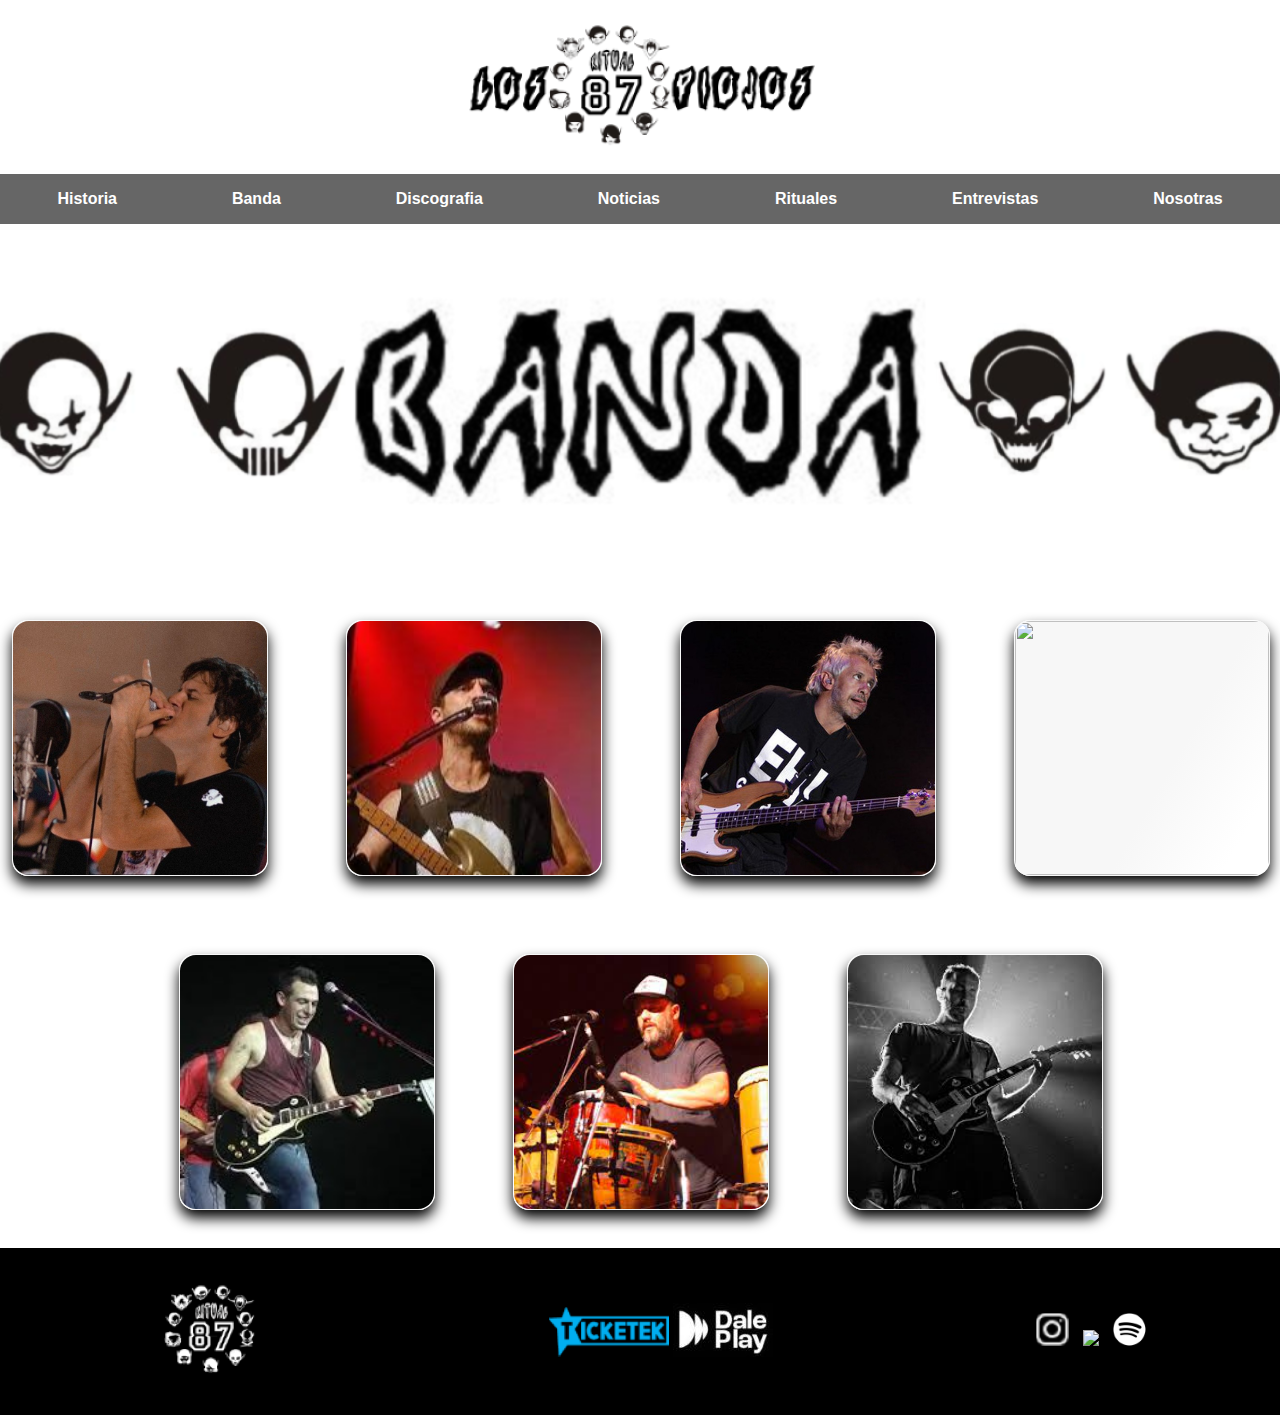
==== banda.html @ 70a9d6fd "Add files via upload" ====
<!DOCTYPE html>
 <html lang="es">
 <head>
<link href="estilos.css" rel="stylesheet" type="text/css">
	<link rel="icon" href="imagenes/logo/favicon2.ico">
	<meta charset="utf-8">
	<title>Ritual 87-Historia</title>
 </head>
 <body>
	<header>
	<div class="uno">
		<div class="logo">
			<a href="index.html"><img src="imagenes/logo/logo2.png"></a>
	    </div>
	  </div>
		<nav>
			<a href="historia.html">Historia</a>
			<a href="banda.html">Banda</a>
			<a href="discografia.html">Discografia</a>
			<a href="noticia.html">Noticias</a>
            <a href="ritual.html">Rituales</a>
            <a href="">Entrevistas</a>
            <a href="nosotras.html">Nosotras</a> 			
			
		</nav>
	</header>
	<main>
		<img src="imagenes/baner/banda.png">
  <div class="contenedor">
	<div class="flip-card">
		<div class="flip-card-inner">
			<div class="flip-card-front">
				<img src="imagenes/banda/ciro.jpg">
			</div>
			<div class="flip-card-back">
				<a href="ciro.html"><p class="title">Andrés Ciro Martínez</p></a>
				<p>Edad: 56 años.</p>
				<p> Rol en la banda: Vocalista.</p>
			</div>
		</div>
	</div>
	
	<div class="flip-card">
		<div class="flip-card-inner">
			<div class="flip-card-front">
				<img src="imagenes/banda/tavo.jpg">
			</div>
			<div class="flip-card-back">
				<a href="kupinski.html"><p class="title">Gustavo "Tavo" Kupinski</p></a>
				<p>Edad: (18 de enero de 1974 – 4 de enero de 2011)</p>
				<p> Rol en la banda: Guitarrista.</p>
			</div>
		</div>
  </div>
 
	<div class="flip-card">
		<div class="flip-card-inner">
			<div class="flip-card-front">
				<img src="imagenes/banda/micky.jpg">
			</div>
			<div class="flip-card-back">
				<a href="micky.html"><p class="title">Miguel Ángel "Micky" Rodríguez</p></a>
				<p>Edad: 56 años.</p>
				<p> Rol en la banda:  Bajista.</p>
			</div>
		</div>
  </div>
  
  <div class="flip-card">
		<div class="flip-card-inner">
			<div class="flip-card-front">
				<img src="imagenes/banda/roger.jpg">
			</div>
			<div class="flip-card-back">
				<p class="title">Sebastián "Roger" Cardero</p>
				<p>Edad: 48 años.</p>
				<p> Rol en la banda:  Baterista.</p>
			</div>
		</div>
  </div>
  
  </div>
  
  <div class="contenedor">
  
  <div class="flip-card">
		<div class="flip-card-inner">
			<div class="flip-card-front">
				<img src="imagenes/banda/piti.jpg">
			</div>
			<div class="flip-card-back">
				<p class="title">Daniel Alberto "Piti" Fernández</p>
				<p>Edad: 53 años.</p>
				<p> Rol en la banda: Guitarrista.</p>
			</div>
		</div>
  </div>
  
  <div class="flip-card">
		<div class="flip-card-inner">
			<div class="flip-card-front">
				<img src="imagenes/banda/dani.jfif">
			</div>
			<div class="flip-card-back">
				<p class="title">Daniel "Dani" Buira</p>
				<p>Edad: 53 años.</p>
				<p> Rol en la banda: Baterista y percusionista.</p>
			</div>
		</div>
  </div>
  
    <div class="flip-card">
		<div class="flip-card-inner">
			<div class="flip-card-front">
				<img src="imagenes/banda/bisio.jfif">
			</div>
			<div class="flip-card-back">
				<p class="title">Juanchi G. Bisio</p>
				<p>Edad: 13 de diciembre de 1981.</p>
				<p>Rol en la banda: Guitarrista.</p>
			</div>
		</div>
  </div>
  
  </div>
	</main>
	 <footer>
		<div class="logo">
			<img src="imagenes/logo/logo3.png">
	    </div>
		<div class="sponsor">
			<img src="imagenes/promocion/tik.png">
			<img src="imagenes/promocion/dale.jpg">
	    </div>
		<div class="social">
			<a href="https://www.instagram.com/lospiojosoficial/" target="_blanck"><img src="imagenes/social/ig2.png"></a>
			<a href="https://x.com/piojosoficial?mx=2" target="_blanck"><img src="imagenes/social/twitter2.jpg"></a>
			<a href="https://open.spotify.com/intl-es/artist/0SnyKkoyBaB2fG8IJH4xmU?si=3-xsGi4MS5iKCGPTHKS7Hw" target="_blanck"><img src="imagenes/social/spotify2.png"></a>
		</div>
	</footer>
 </body>
</html>
---- estilos.css ----
@font-face{
      font-family:piojos;
	  src :url("fuentes/piojos.ttf");
}
@font-face{
      font-family:kripton;
	  src :url("fuentes/kripton.ttf");
}
@font-face{
      font-family:PROGRESS PERSONAL USE;
	  src :url("fuentes/PROGRESS PERSONAL USE.ttf");
}
*{
	margin:0;
}
body{
	margin:0;
}
header{
	display:flex;
	height:auto;
	margin:auto;
	align-items: center;
	justify-content: space-around;
	flex-direction: column;
}
main {
    display: flex;
	flex-direction: row;
	align-items: center;
	justify-content: space-around;
}
h1{
	font-family:piojos;
	text-align:center;
	font-size:90px;
	
}
.social img{
	padding:5px;
}
.logo{
	margin:21px;
}
.uno{
	display:flex;
	flex-direction:row;
	align-items: center;
}
nav{
	display:flex;
	height:50px;
	justify-content: space-around;
	align-items: center;
	width:100%;
	margin:auto;
	background-color:#666;
	
}
nav a:link, nav a:visited{
	font-family:sans-serif;
	font-size:16px;
	font-weight:bold;
	text-decoration:none;
	transition:color 1s;
	color:white;
}
nav a:hover{
	color:black;
	font-size:20px;
}
main{
	display:flex; 
	flex-direction:column; 
	align-items: center;
}
section{
	width:100%;
	height:auto;
	display:flex;
	flex-direction: column;
}
section img{
	    width:100%;
		margin:auto;
		height:auto;
}
aside{
	width:98%;
	height:auto;
	display:flex;
	margin:auto;
	padding:1%;
	flex-direction: row; 
	justify-content: space-around;
}
.noti{
	width:450px;
	height:800px;
	display:flex;
	flex-direction: column;
	background-color:#55555578;
	border-radius:20px;
	box-shadow:12px 12px 12px #555;
	
}
.noti img{
	height:auto;
	margin:25px;
	
}
h2{
	font-size:70px;
	font-family:piojos;
}
.h2{
	font-family:PROGRESS PERSONAL USE;
	font-size:70px;
}
p{
	font-size:17px;
	line-height:30px;
	padding:7px;
	text-align:justify;
	font-family:sans-serif;
	
}
.mas a:hover{
	color:white;
	font-size:20px;
	font-family:sans-serif;
}
.mas a:link, a:visited{
	color:black;
	font-size:16px;
	font-weight:bold;
	text-decoration:none;
	transition:color 1s;
	font-family:sans-serif;
}
.info{
	width:50%;
	height:auto;
	
}
h3{
	font-family:kripton;
	font-size:30px;
	text-align:center;
}
.mas p{
	height:auto;
	text-align:center;
	font-family:sans-serif;
	
}
.mas{
	background-color:#55555578;
	border-radius:20px
    
}	
footer{
	background-color:black;
	display:flex;
	flex-direction: row; 
	justify-content: space-around;
	align-items: center;
}
.discografia{
	display:flex;
	flex-direction: column;
	margin:20px;
}
.discos{
	padding: 5%;
	display:flex;
	flex-direction:row;
	flex-wrap: wrap;
	justify-content:center;
}
.historia{
    display:flex;
    flex-direction: row;
    align-items:center;
	justify-content: space-around;
}
.img{
    height:auto;
	margin:40px;
	width:40%;
	display:flex;
	flex-direction: column;
	justify-content: space-around;
	align-items: center;
	align-content: space-around;
}
.img img{
	  margin:12%;
}

.texto{
	display:flex;
	flex-direction:column;
	width:60%;
	height:auto;
	margin:2%;
}
.texto p{
	line-height:30px;
	padding:7px;
	text-align:justify;
	font-family:sans-serif;
}
.tarjetita h3{
	font-size:15px;
	text-align:center;
	font-family:sans-serif;
	margin:2%;
}
.tarjetita{
	border-style: solid;
	border-color:#b7b6b68a;
	border-radius:20px;
	margin:6px;
	padding:1%;
	text-align:center;
	display:flex;
	flex-direction: column;
	width:20%;
	height:auto;
	align-items:center;
}
.noticias{
	display:flex;
	width:100%;
	height:auto;
	flex-direction: row;
	justify-content: space-around;
	align-items: center;
}
.banner img{
	width:100%;
	height:auto;
}
.contenedor{
	display:flex;
	flex-direction: row;
	align-items: flex-start;
	justify-content: space-around;
	flex-wrap: nowrap;
	align-content: space-around;
}
/* From Uiverse.io by joe-watson-sbf */ 
.flip-card {
  background-color: transparent;
  width: 254px;
  height: 254px;
  perspective: 1000px;
  font-family: sans-serif;
  margin:40px;
}

.title {
  font-size: 1.5em;
  font-weight: 900;
  text-align: center;
  margin: 0;
}

.flip-card-inner {
  position: relative;
  width: 100%;
  height: 100%;
  text-align: center;
  transition: transform 0.8s;
  transform-style: preserve-3d;
}

.flip-card:hover .flip-card-inner {
  transform: rotateY(180deg);
}

.flip-card-front, .flip-card-back {
  box-shadow: 0 8px 14px 0 black;
  position: absolute;
  display: flex;
  flex-direction: column;
  justify-content: center;
  width: 100%;
  height: 100%;
  -webkit-backface-visibility: hidden;
  backface-visibility: hidden;
  border: 1px solid #57535100;
  border-radius: 1rem;
}
.flip-card-front img{
	 width: 254px;
	 border-radius: 1rem;
  height: 254px;
}
.flip-card-front {
  background: linear-gradient(120deg, #f7f7f7 60%, rgb(255 255 255) 88%, rgb(255 255 255) 40%, rgb(0 0 0 / 0%) 48%);
  color: coral;
}

.flip-card-back {
  background: linear-gradient(120deg, #f7f7f7 60%, rgb(255 255 255) 88%, rgb(255 255 255) 40%, rgb(0 0 0 / 0%) 48%);
  color: #000000;
  transform: rotateY(180deg);
}
.show img{
	width:40%;
	height:auto;
	margin:50px;
}

.flip-card-back a:link, a:visited{
	font-family:sans-serif;
	font-size:16px;
	font-weight:bold;
	text-decoration:none;
	transition:font-size 1s;
	color:black;
}
.flip-card-back a:hover{
	font-size:20px;
}

.contenedor2{
	display:flex;
	flex-direction: row;
	justify-content: space-around;
	align-items: center;
}
.text{
	width:40%;
	height:auto;
}
.flip-card-back p{
	font-family:sans-serif;
}
iframe{
 margin:12px;
}

/* From Uiverse.io by vamsidevendrakumar */ 
.card {
  width: 400px;
  height: 300px;
  margin:10px;
}

.card-inner {
  width: 100%;
  height: 100%;
  position: relative;
  transform-style: preserve-3d;
  transition: transform 0.999s;
}

.card:hover .card-inner {
  transform: rotateY(180deg);
}

.card-front,
.card-back {
  position: absolute;
  width: 100%;
  height: 100%;
  backface-visibility: hidden;
}

.card-front {
  background-color: black;
  color: #fff;
  font-family:piojos;
  display: flex;
  align-items: center;
  border-radius: 10px;
  justify-content: center;
  font-size: 24px;
  transform: rotateY(0deg);
}
.card-front p{
	font-size:25px;
	font-family:sans-serif;
}
.card-back {
  background-image:url(imagenes/fondo.jpg);
  color: #fff;
  display: flex;
  align-items: center;
  border-radius: 10px;
  justify-content: center;
  font-size: 24px;
  transform: rotateY(180deg);
}
.card-back p{
	font-family:sans-serif;
	font-weight:bold;
}
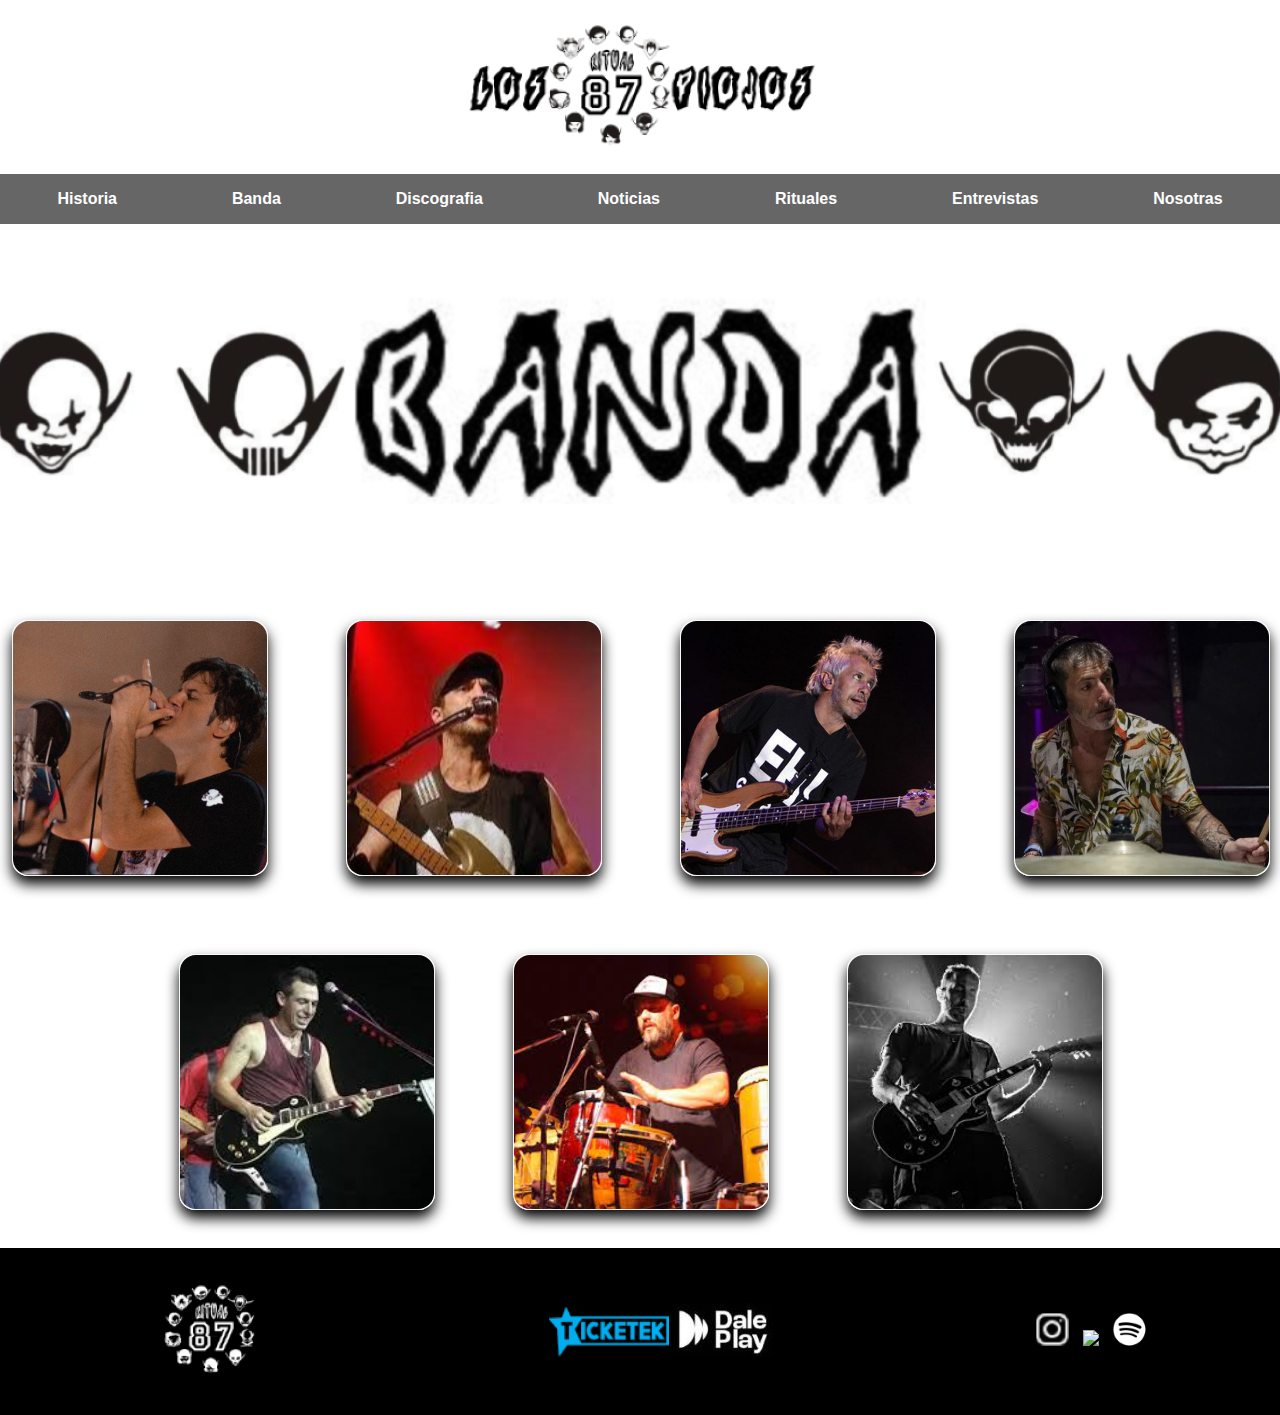
==== commit 5c68cbf9: "Update banda.html" ====
--- a/banda.html
+++ b/banda.html
@@ -4,7 +4,7 @@
 <link href="estilos.css" rel="stylesheet" type="text/css">
 	<link rel="icon" href="imagenes/logo/favicon2.ico">
 	<meta charset="utf-8">
-	<title>Ritual 87-Historia</title>
+	<title>Ritual 87- Banda</title>
  </head>
  <body>
 	<header>
@@ -69,7 +69,7 @@
   <div class="flip-card">
 		<div class="flip-card-inner">
 			<div class="flip-card-front">
-				<img src="imagenes/banda/roger.jpg">
+				<img src="imagenes/banda/roger.JPG">
 			</div>
 			<div class="flip-card-back">
 				<p class="title">Sebastián "Roger" Cardero</p>
@@ -139,4 +139,4 @@
 		</div>
 	</footer>
  </body>
-</html>+</html>
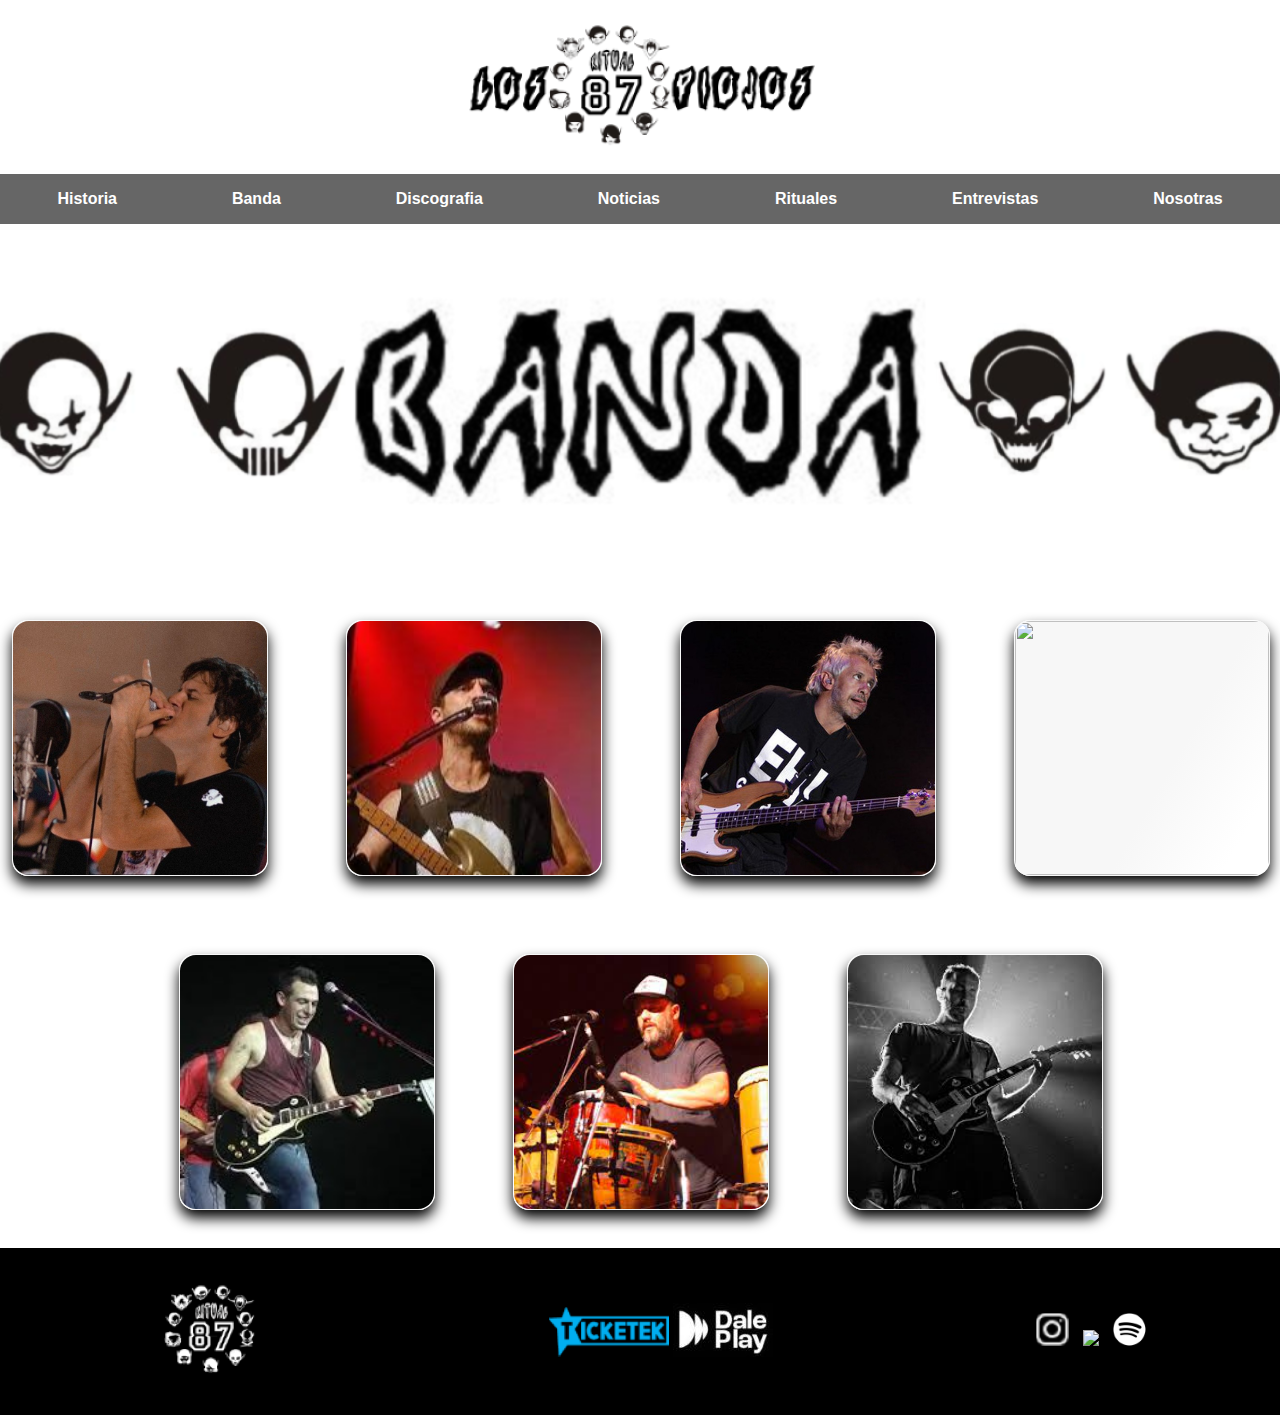
==== commit 0c4a04e7: "Update banda.html" ====
--- a/banda.html
+++ b/banda.html
@@ -69,7 +69,7 @@
   <div class="flip-card">
 		<div class="flip-card-inner">
 			<div class="flip-card-front">
-				<img src="imagenes/banda/roger.JPG">
+				<img src="imágenes/banda/roger.JPG">
 			</div>
 			<div class="flip-card-back">
 				<p class="title">Sebastián "Roger" Cardero</p>
